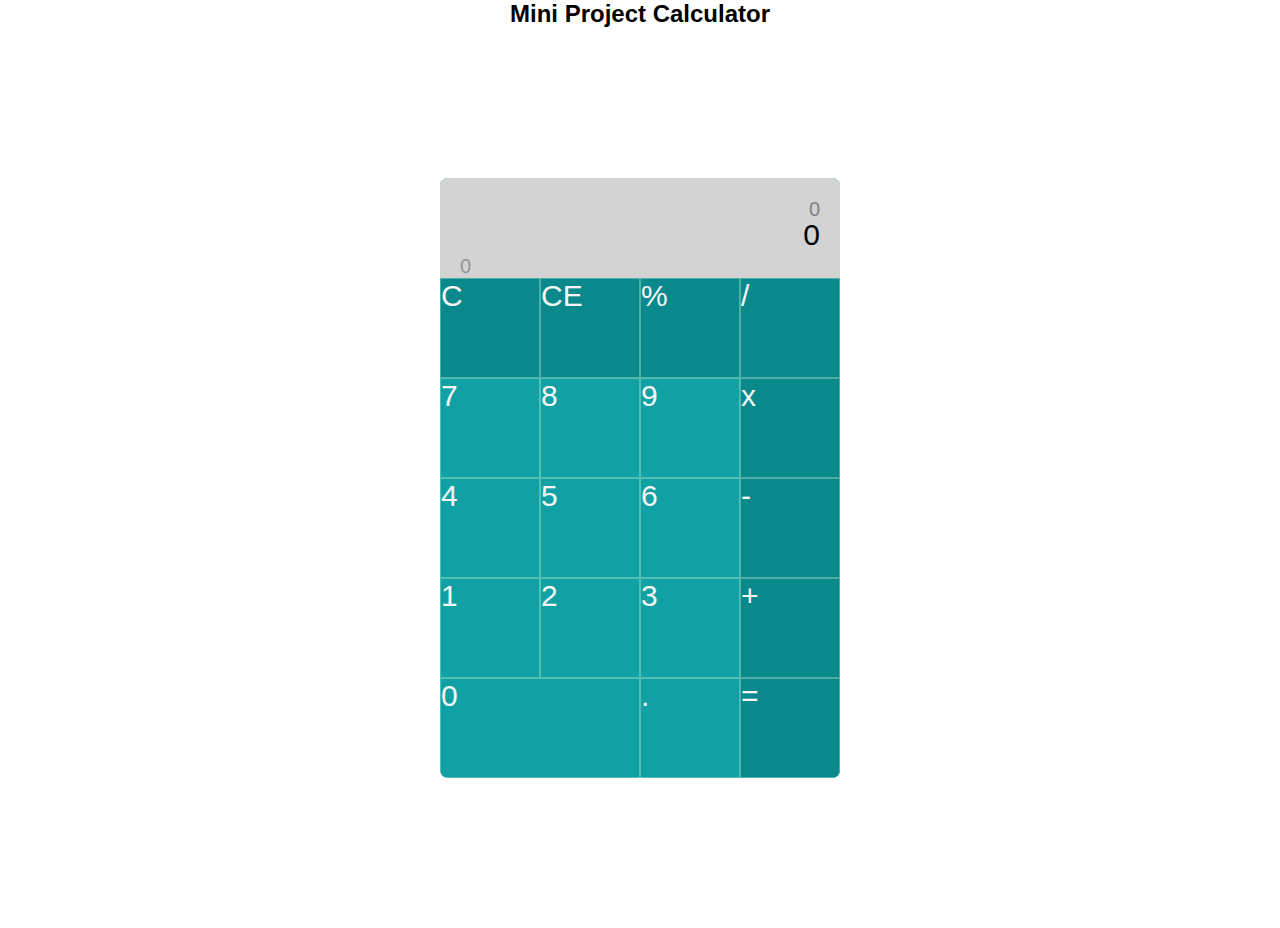
==== grid.html @ 05ac005b "update" ====
<!DOCTYPE html>
<html lang="en">
  <head>
    <title>
      Mini Project Calculator
    </title>
    <meta name="viewport" content="width=device-width, initial-scale=1">
    <link rel="stylesheet" href="grid.css">
  </head>
  <body>
    <header>
      <h2>
        Mini Project Calculator
      </h2>
    </header>
    <section>
      <div class="container">
        <div class="calculator">
          <div class="display">
            <div class="display-history">0</div>
            <div class="display-input">0</div>
            <div class="temp-result">0</div>
          </div>
          <div class="all_button">
            <div class="button all-clear">C</div>
            <div class="button last-entity-clear">CE</div>
            <div class="button operation">%</div>
            <div class="button operation">/</div>
            <div class="button number">7</div>
            <div class="button number">8</div>
            <div class="button number">9</div>
            <div class="button operation">x</div>
            <div class="button number">4</div>
            <div class="button number">5</div>
            <div class="button number">6</div>
            <div class="button operation">-</div>
            <div class="button number">1</div>
            <div class="button number">2</div>
            <div class="button number">3</div>
            <div class="button operation">+</div>
            <div class="button btn-0 number">0</div>
            <div class="button number dot">.</div>
            <div class="button equal">=</div>
          </div>
        </div>
      </div>
    </section>
    <footer>
    </footer>
    <script src="grid.js"></script>
  </body>
</html>
---- grid.css ----
* {
    padding: 0;
    margin: 0;
    box-sizing: border-box;
  }
  html {
    font-family: "Montserrat", sans-serif;
  }
  h2, h5 {
    text-align: center;
  }
  section {
    min-height: 100vh;
    width: 100%;
    display: flex;
    align-items: center;
    justify-content: center;
  }
  .container {
    width: 90%;
    max-width: 400px;
    background-color: #11a0a3;
    border-radius: 8px;
    overflow: hidden;
  }
  .operation ,.all-clear, .last-entity-clear, .equal {
    background-color: #09898c;
  }
  .display {
    background-color: lightgray;
    height: 100px;
    width: 100%;
    text-align: right;
    padding: 20px;
    font-size: 30px;
    position: relative;
  }
  .display-history {
    opacity: 0.4;
    font-size: 20px;
    height: 20px;
    overflow: hidden;
  }
  .temp-result {
    position: absolute;
    bottom: 0;
    left: 10;
    font-size: 20px;
    opacity: 0.3;
  }
  .all_button {
    color: whitesmoke;
    display: grid;
    grid-template: repeat(4, 1fr) / repeat(4, 1fr);
  }
  .button {
    border: 0.5px solid #c6f4cd5e;
    display: inline-block;
    height: 100px;
    width: 100%;
    align-items: center;
    justify-content: center;
    font-size: 30px;
    cursor: pointer;
  }
  .button:hover {
    background-color: #0a939e;
  }
  .btn-0 {
    grid-column: 1/3;
  }
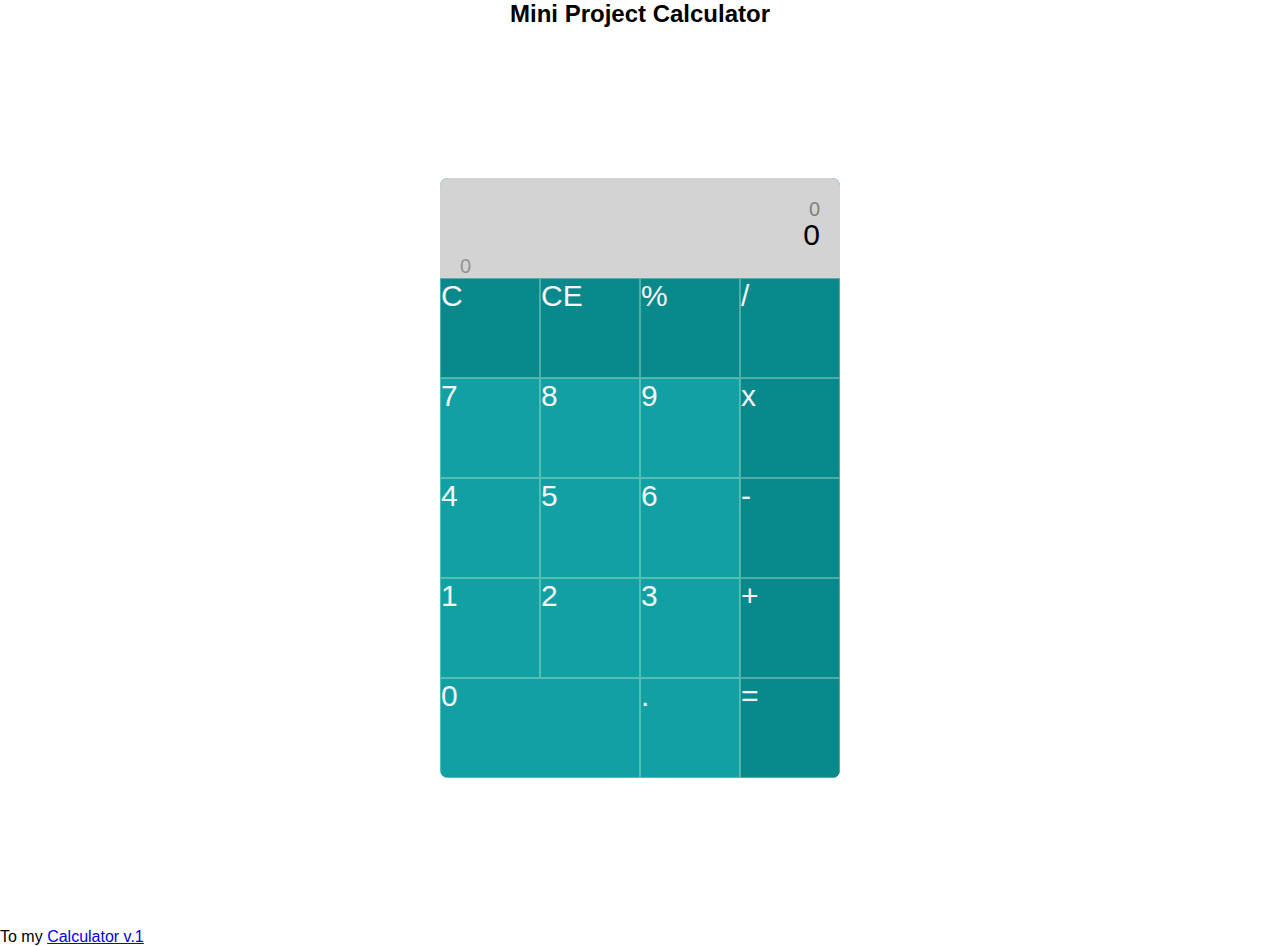
==== commit 336c466c: "add pages" ====
--- a/grid.html
+++ b/grid.html
@@ -45,6 +45,7 @@
         </div>
       </div>
     </section>
+    <span> To my <a href="index.html"> Calculator v.1 </a></span>
     <footer>
     </footer>
     <script src="grid.js"></script>
